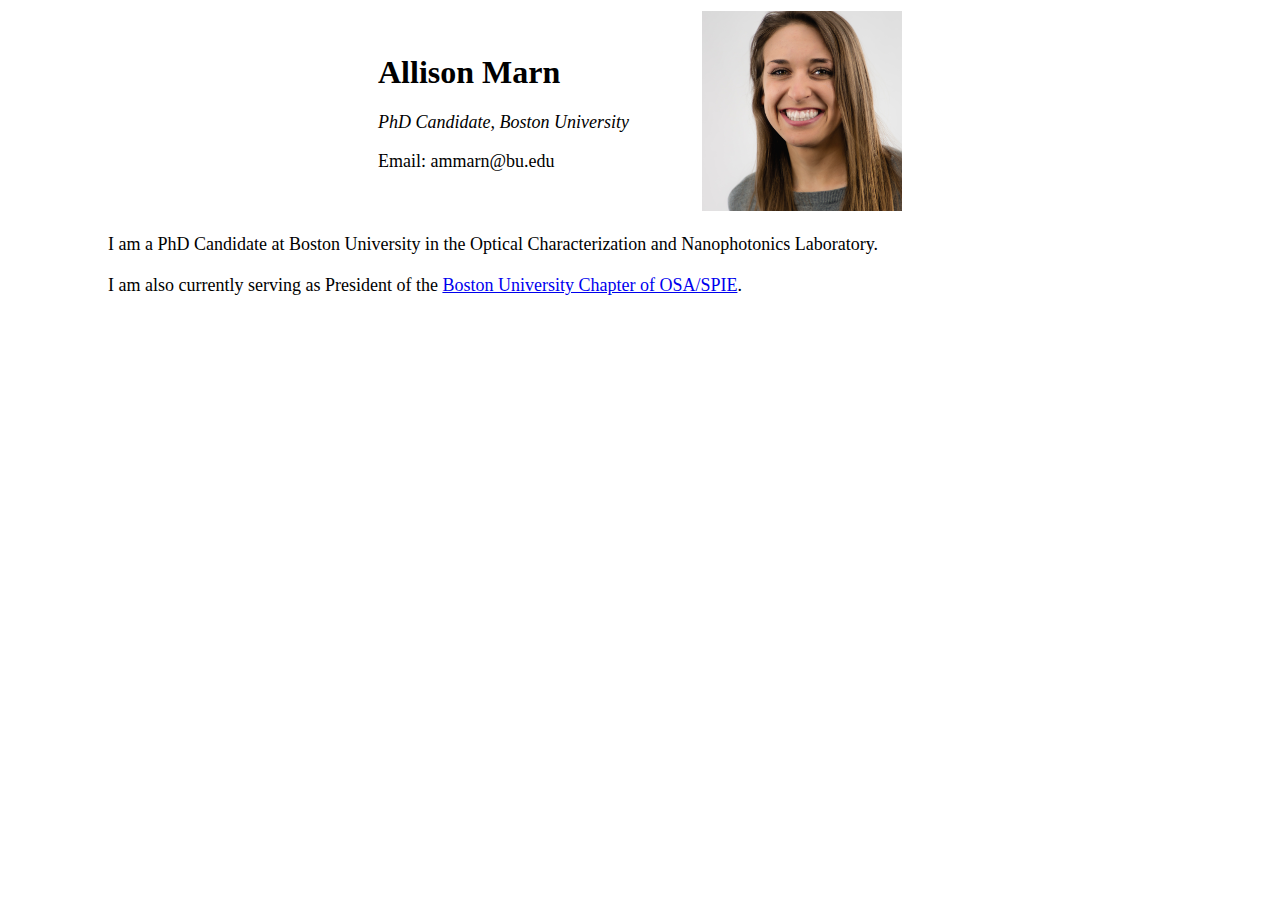
==== index.html @ 8fa4e05f "Update formality" ====
<!DOCTYPE html>
<html>
	<head>
		<meta charset="utf-8">
		<title>Allison Marn</title>
		<link rel="stylesheet" href="style.css">

	</head>
	<body>
		<center>
			<table>
				<td style="min-width:270px">
					<h1>Allison Marn</h1>
					<p style="font-size:18px">
						<i>PhD Candidate, Boston University</i><br>
					</p>
					<p style="font-size:18px">
						Email: ammarn@bu.edu <br>
					</p>
				</td>
				<td style="min-width:250px" >
					<img src="resources/photo.jpg" height=200px align="right">
				</td>
			</table>
		</center>
	<p style="font-size:18px; margin: 20px 100px 20px 100px" > I am a PhD Candidate at Boston University in the Optical Characterization and Nanophotonics Laboratory.<p>
	<p style="font-size:18px; margin: 20px 100px 20px 100px" >I am also currently serving as President of the <a href="http://www.bu.edu/osa_spie/" >Boston University Chapter of OSA/SPIE</a>. </p>
</body>
</html>
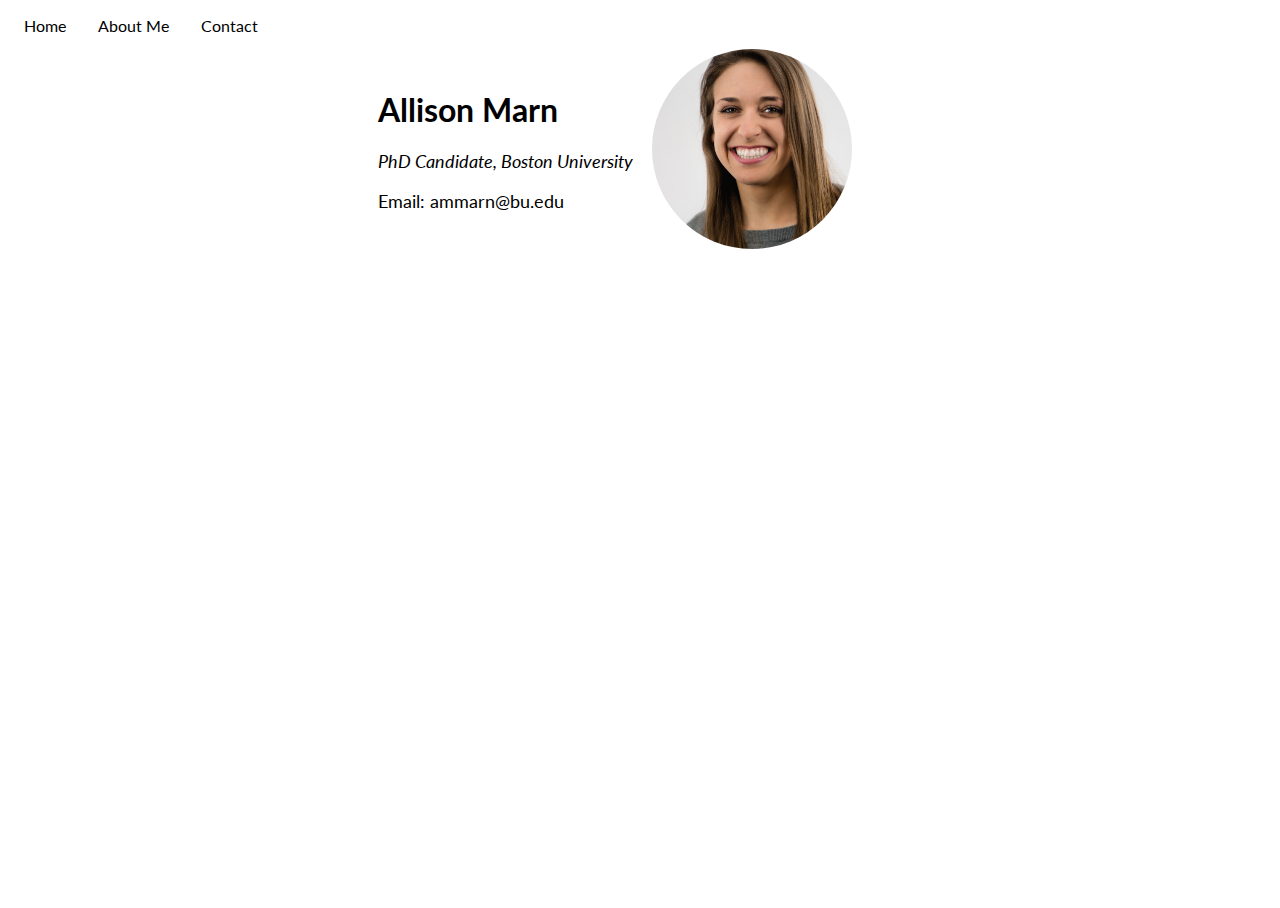
==== commit f62ce743: "Redesign" ====
--- a/index.html
+++ b/index.html
@@ -1,16 +1,26 @@
 <!DOCTYPE html>
 <html>
-	<head>
+<link href="https://fonts.googleapis.com/css?family=Lato&display=swap" rel="stylesheet">	<head>
 		<meta charset="utf-8">
 		<title>Allison Marn</title>
 		<link rel="stylesheet" href="style.css">
 
 	</head>
 	<body>
+
+	<ul>
+  <li><a href="index.html">Home</a></li>
+  <li><a href="about.html">About Me</a></li>
+  <li><a href="contact.html">Contact</a></li>
+  
+</ul>
+<br>
+<br>
 		<center>
 			<table>
 				<td style="min-width:270px">
-					<h1>Allison Marn</h1>
+					<h1 class="title"> Allison Marn</h1>
+					
 					<p style="font-size:18px">
 						<i>PhD Candidate, Boston University</i><br>
 					</p>
@@ -19,11 +29,12 @@
 					</p>
 				</td>
 				<td style="min-width:250px" >
+				<div class="circle-image">
 					<img src="resources/photo.jpg" height=200px align="right">
+					</div>
 				</td>
 			</table>
 		</center>
-	<p style="font-size:18px; margin: 20px 100px 20px 100px" > I am a PhD Candidate at Boston University in the Optical Characterization and Nanophotonics Laboratory.<p>
-	<p style="font-size:18px; margin: 20px 100px 20px 100px" >I am also currently serving as President of the <a href="http://www.bu.edu/osa_spie/" >Boston University Chapter of OSA/SPIE</a>. </p>
-</body>
+	
+	</body>
 </html>
--- a/style.css
+++ b/style.css
@@ -0,0 +1,49 @@
+body, html {
+    height: 100%;
+	font-family: 'Lato', sans-serif;
+}
+
+
+.circle-image {
+    width: 200px;
+    height: 200px;
+    position: relative;
+    overflow: hidden;
+    border-radius: 50%;
+}
+
+ul {
+  list-style-type: none;
+  margin: 0;
+  padding: 0;
+  background-color: #f1f1f1;
+}
+
+li a {
+  display: block;
+  color: #000;
+  padding: 8px 16px;
+  text-decoration: none;
+}
+
+
+li a:hover {
+  background-color: #555;
+  color: white;
+}
+
+li {
+	display: inline;
+	float: left;
+	
+}
+
+.banner-image {
+  background-image: linear-gradient(rgba(0, 0, 0, 0), rgba(0, 0, 0, 0)), url("resources/chips.jpg");
+  height: 30%;
+  background-position: center;
+  background-repeat: no-repeat;
+  background-size: cover;
+  position: relative;
+}
+
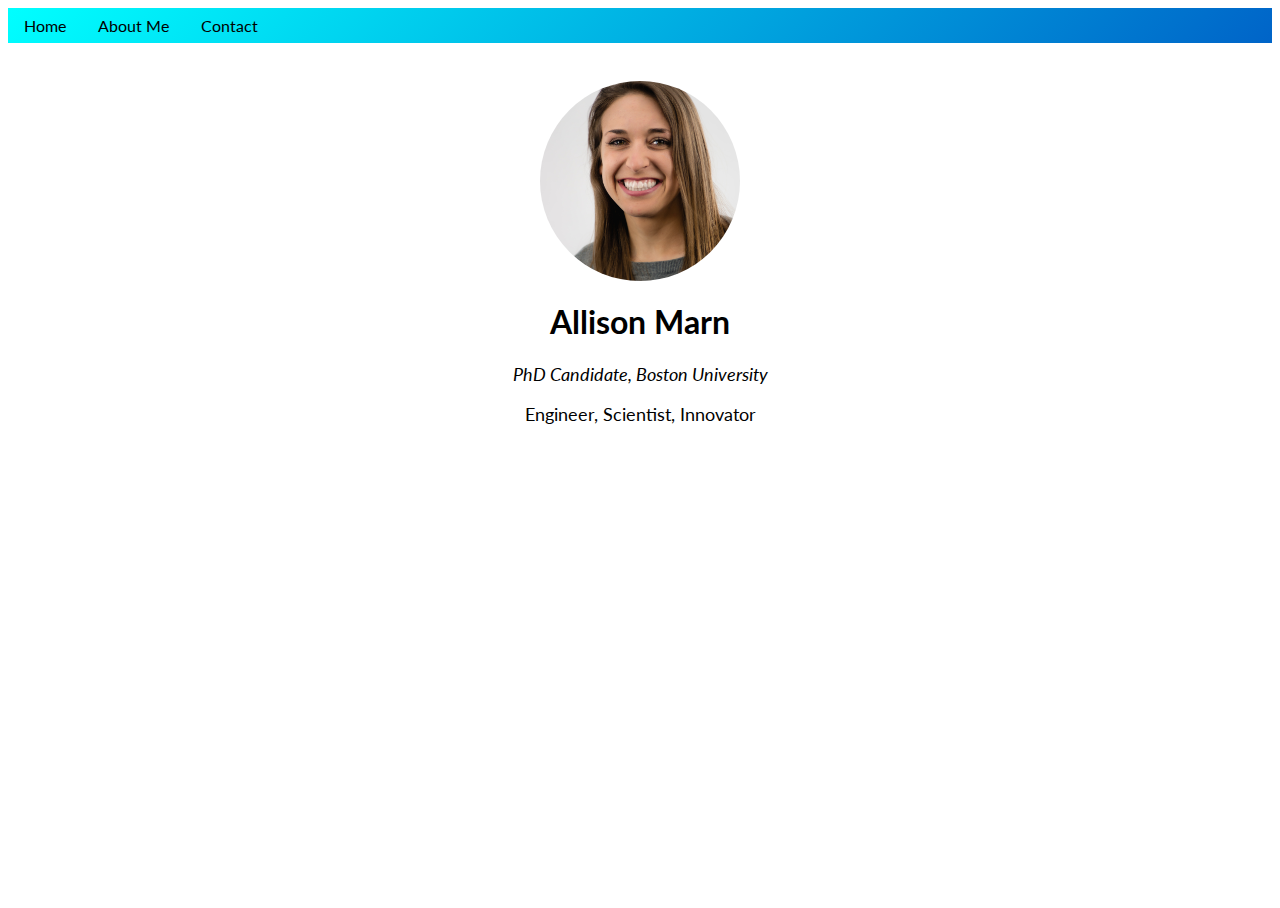
==== commit 4bb87e1d: "style changes and resizing for mobile" ====
--- a/index.html
+++ b/index.html
@@ -7,32 +7,32 @@
 
 	</head>
 	<body>
-
-	<ul>
+<div class="banner-image">
+  <ul>
   <li><a href="index.html">Home</a></li>
   <li><a href="about.html">About Me</a></li>
   <li><a href="contact.html">Contact</a></li>
-  
-</ul>
+  </ul>
+</div>
 <br>
 <br>
 		<center>
 			<table>
-				<td style="min-width:270px">
+				<tr style="min-width:290px" >
+				<div class="circle-image">
+					<img src="resources/photo.jpg" height=200px align="right">
+					</div>
+				</tr>
+				<tr style="min-width:290px">
 					<h1 class="title"> Allison Marn</h1>
-					
 					<p style="font-size:18px">
 						<i>PhD Candidate, Boston University</i><br>
 					</p>
 					<p style="font-size:18px">
-						Email: ammarn@bu.edu <br>
+						Engineer, Scientist, Innovator<br>
 					</p>
-				</td>
-				<td style="min-width:250px" >
-				<div class="circle-image">
-					<img src="resources/photo.jpg" height=200px align="right">
-					</div>
-				</td>
+				</tr>
+
 			</table>
 		</center>
 	
--- a/style.css
+++ b/style.css
@@ -22,6 +22,7 @@
 li a {
   display: block;
   color: #000;
+  font-size: 16px;
   padding: 8px 16px;
   text-decoration: none;
 }
@@ -39,11 +40,16 @@
 }
 
 .banner-image {
-  background-image: linear-gradient(rgba(0, 0, 0, 0), rgba(0, 0, 0, 0)), url("resources/chips.jpg");
-  height: 30%;
+  background-image: linear-gradient(-45deg,rgba(0,100,200,1), rgba(0,255,255,1));0, 0, 0), rgba(0, 0, 0, 0)), url("resources/vt.jpg");
+  height: 35px;
   background-position: center;
   background-repeat: no-repeat;
   background-size: cover;
   position: relative;
 }
 
+@media only screen and (max-width: 600px) {
+  li a{
+    font-size: 30px;
+  }
+}
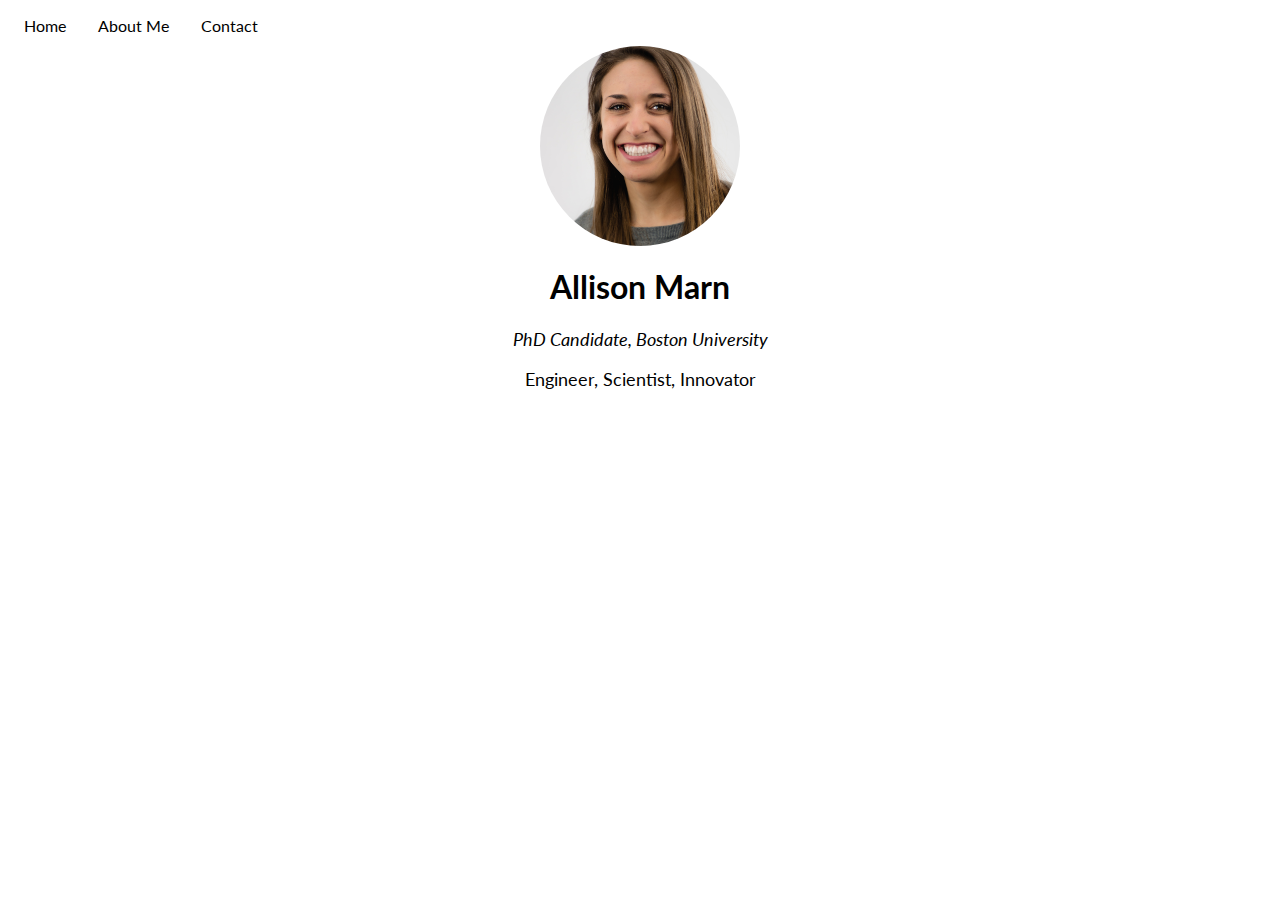
==== commit 7e3eaf09: "quick test" ====
--- a/index.html
+++ b/index.html
@@ -7,13 +7,13 @@
 
 	</head>
 	<body>
-<div class="banner-image">
+
   <ul>
   <li><a href="index.html">Home</a></li>
   <li><a href="about.html">About Me</a></li>
   <li><a href="contact.html">Contact</a></li>
   </ul>
-</div>
+
 <br>
 <br>
 		<center>
--- a/style.css
+++ b/style.css
@@ -48,8 +48,11 @@
   position: relative;
 }
 
-@media only screen and (max-width: 600px) {
+@media only screen and (max-width: 768px) {
   li a{
     font-size: 30px;
   }
+  .banner-image {
+    height: 47px;
+  }
 }
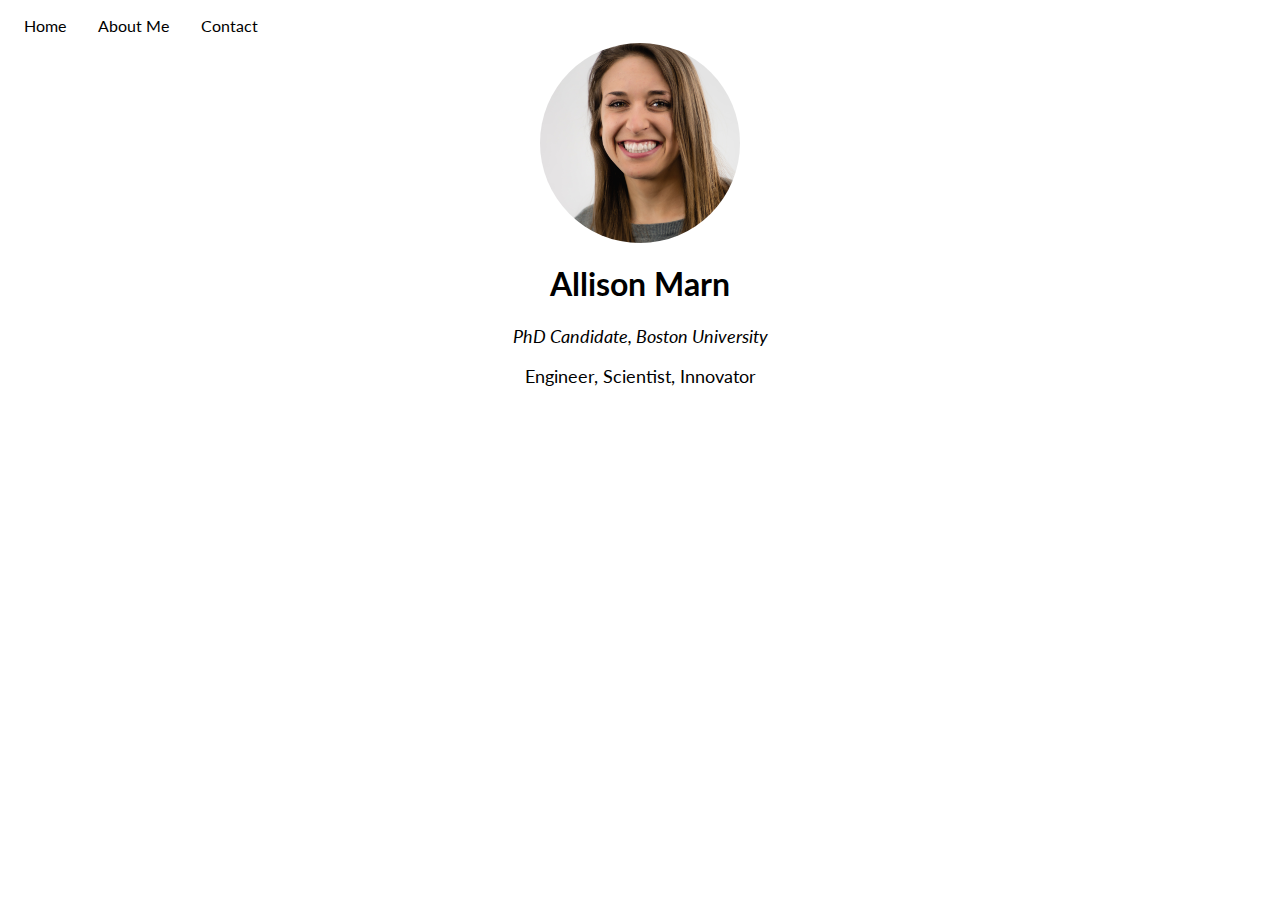
==== commit b8c9fb6d: "More minor updates" ====
--- a/index.html
+++ b/index.html
@@ -8,19 +8,18 @@
 	</head>
 	<body>
 
-  <ul>
-  <li><a href="index.html">Home</a></li>
-  <li><a href="about.html">About Me</a></li>
-  <li><a href="contact.html">Contact</a></li>
-  </ul>
+<ul class="menu">
+  <li class="menuli"><a href="index.html">Home</a></li>
+  <li class="menuli"><a href="about.html">About Me</a></li>
+  <li class="menuli"><a href="contact.html">Contact</a></li>
+</ul>
 
-<br>
-<br>
+<div>
 		<center>
 			<table>
 				<tr style="min-width:290px" >
 				<div class="circle-image">
-					<img src="resources/photo.jpg" height=200px align="right">
+					<img src="resources/photo.jpg" height=200px align="center">
 					</div>
 				</tr>
 				<tr style="min-width:290px">
@@ -35,6 +34,6 @@
 
 			</table>
 		</center>
-	
+</div>
 	</body>
 </html>
--- a/style.css
+++ b/style.css
@@ -3,16 +3,23 @@
 	font-family: 'Lato', sans-serif;
 }
 
+div {
+  clear: left;
+}
+
+div.ab {
+  clear: left;
+  padding: 20px 60px;
+}
 
 .circle-image {
     width: 200px;
     height: 200px;
-    position: relative;
     overflow: hidden;
     border-radius: 50%;
 }
 
-ul {
+.menu {
   list-style-type: none;
   margin: 0;
   padding: 0;
@@ -33,26 +40,52 @@
   color: white;
 }
 
-li {
+.menuli{
 	display: inline;
 	float: left;
-	
 }
 
-.banner-image {
-  background-image: linear-gradient(-45deg,rgba(0,100,200,1), rgba(0,255,255,1));0, 0, 0), rgba(0, 0, 0, 0)), url("resources/vt.jpg");
-  height: 35px;
-  background-position: center;
-  background-repeat: no-repeat;
-  background-size: cover;
-  position: relative;
+.aboutme{
 }
 
-@media only screen and (max-width: 768px) {
+.press{
+margin: 40px 100px 20px 100px;
+}
+
+.pressli{
+	display: inline;
+	float: left;
+}
+
+.contli{
+	display: inline;
+	float: left;
+}
+
+
+.contact:hover {
+  background-color: #555;
+  color: white;
+  margin: 10px 10px 10px 10px;
+}
+
+.contact{
+  cursor: pointer;
+  font-size:18px; 
+  margin: 10px 10px 10px 10px;
+}
+
+
+
+/* Phone CSS */
+@media only screen 
+and (min-device-width : 320px) 
+and (max-device-width : 568px) 
+and (orientation : portrait){
   li a{
-    font-size: 30px;
+    font-size: 50px;
   }
-  .banner-image {
-    height: 47px;
+  p {
+    font-size: 50px;
   }
 }
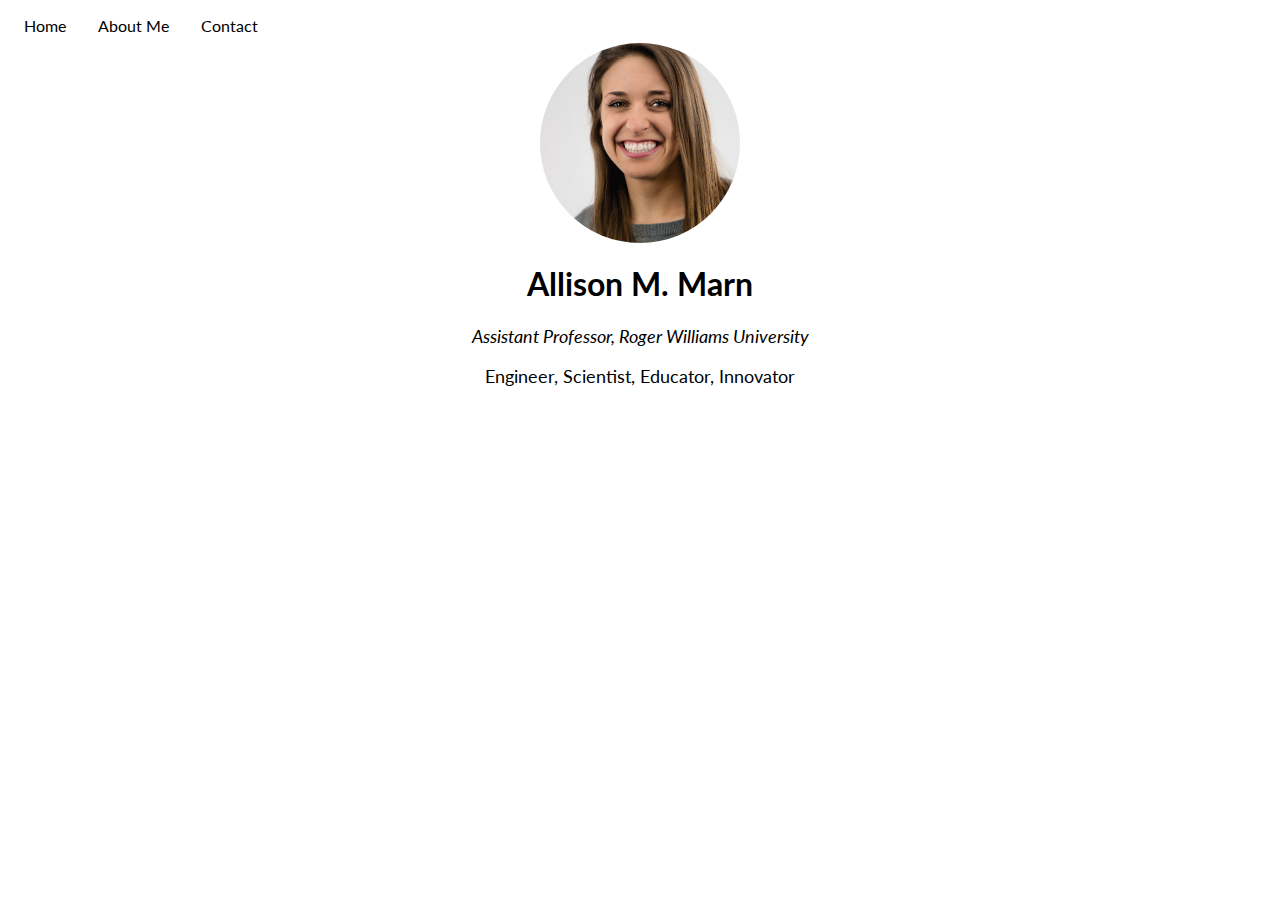
==== commit 9e63e0fb: "Update info" ====
--- a/index.html
+++ b/index.html
@@ -23,12 +23,12 @@
 					</div>
 				</tr>
 				<tr style="min-width:290px">
-					<h1 class="title"> Allison Marn</h1>
+					<h1 class="title"> Allison M. Marn</h1>
 					<p style="font-size:18px">
-						<i>PhD Candidate, Boston University</i><br>
+						<i>Assistant Professor, Roger Williams University</i><br>
 					</p>
 					<p style="font-size:18px">
-						Engineer, Scientist, Innovator<br>
+						Engineer, Scientist, Educator, Innovator<br>
 					</p>
 				</tr>
 
